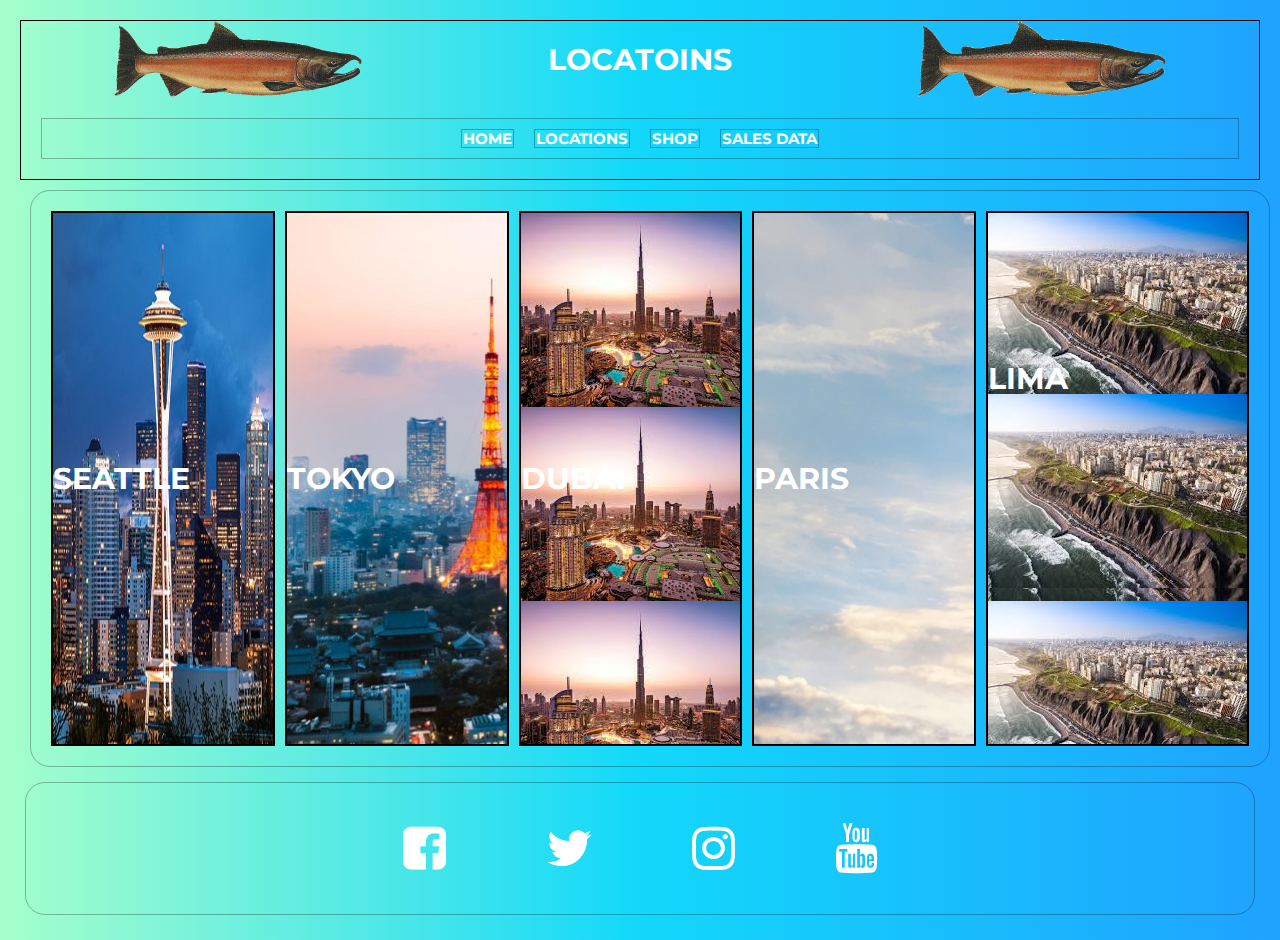
==== locations.html @ 36c0ec58 "add sales, shop location pages" ====
<!DOCTYPE html>
<html>

<head>
  <title>Locations</title>
  <meta charset="utf-8">
  <meta name="veiwport" content="width=device-width, initial-scale=1.0">
  <link href="https://fonts.googleapis.com/css2?family=Montserrat:wght@500&display=swap" rel="stylesheet">
  <link rel="stylesheet" href="css/reset.css">
  <link rel="stylesheet" href="css/style.css">
  <link rel="stylesheet" href="https://stackpath.bootstrapcdn.com/font-awesome/4.7.0/css/font-awesome.min.css">
</head>

<body>

  <body>
    <div class="main-location-container">
      <header>
        <div class="shop-header-box">
          <div class="shop-logo">
            <img src="/img/salmon.png" alt="salmon">
            <h1>Locatoins</h1>
            <img src="/img/salmon.png" alt="salmon">
          </div>
          <nav>
            <ul>
              <li><a href="index.html">Home</a></li>
              <li><a href="locations.html">Locations</a></li>
              <li><a href="shop.html">Shop</a></li>
              <li><a href="sales.html">Sales Data</a></li>
            </ul>
          </nav>
        </div>
        </header>

      <main>
        <div class="main-location">
          <div class="seattle">
            <h2>Seattle</h2>
            <!-- <div class="seattle-img"> -->
              <!-- <img src="/img/seattle.jpg" alt="seattle">  -->
            <!-- </div> -->
          </div>
          <div class="tokyo">Tokyo
            <div class="tokyo-img">
              
            </div>
          </div>
          <div class="dubai">Dubai
            <div class="dubai-img">
      
            </div>
          </div>
          <div class="paris">Paris
            <div class="paris-img">
            </div>
          </div>
          <div class="lima">Lima
            <div class="lima-img">
              <img src="/img/lima.jpg" alt="lima">
            </div>
          </div>
        </>
      </main>
      
      <footer>
        <div class="footer-logos">
          <ul>
            <li><a href="https://www.facebook.com/"><i class="fa fa-facebook-square"></i></a></li>
            <li><a href="https://twitter.com/"><i class="fa fa-twitter"></i></a></li>
            <li><a href="https://www.instagram.com/"><i class="fa fa-instagram"></i></a></li>
            <li><a href="https://www.youtube.com/"><i class="fa fa-youtube"></i></a></li>
          </ul>
        </div>
      </footer>
    </div>
    <script src="/js/app.js"></script>
  </body>

</html>
---- css/style.css ----
* {
  padding: 0;
  margin: 0;
  text-decoration: none;
  list-style: none;
  box-sizing: border-box;
}

body {
  display: flex;
  justify-content: center;
  align-items: center;
  font-family: 'Montserrat', sans-serif;
  font-weight: bold;
  font-size: 30px;
  color: white;
  text-transform: uppercase;
  background: #1FA2FF;
  background: -webkit-linear-gradient(to right, #A6FFCB, #12D8FA, #1FA2FF);
  background: linear-gradient(to right, #A6FFCB, #12D8FA, #1FA2FF);
}

.main-container {
  border: 3px solid red;
  display: grid;
  grid-template-columns: 1fr 1fr 1fr 1fr;
  grid-template-rows: 0.2fr 3fr 1.5fr 0.4fr;
  grid-template-areas: "header header header header" "main main main sidebar" "box-1 box-2 box-3 sidebar" "footer footer footer footer";
  height: 100vh;
  padding: 20px;
}

/* Navigation */

.home-header-box {
  display: flex;
  justify-content: center;
  justify-content: space-around;
  align-items: center;
  border: 1px solid black;
  border-radius: 20px;
  width: 100%;
  grid-area: header;
}

.home-header-box img {
 width: 20%;
 padding: 20px;
}

nav {
  display: flex;
  justify-content: center;
  align-items: center;
  margin: 20px;
  border: 1px solid rgba(0, 0, 0, 0.274);
  grid-area: nav;
}

nav ul {
  display: flex;
  justify-content: center;
  align-items: center;
  font-size: 15px;
  margin: 0px 20px;
}

nav ul li {
  border: 1px solid rgba(0, 0, 0, 0.274);
  padding: 1px;
  margin: 10px;
}

nav ul li a {
  color: white;
}


/* Main Content */

main {
  display: flex;
  flex-wrap: wrap;
  justify-content: center;
  border: 1px solid rgba(0, 0, 0, 0.274);
  border-radius: 20px;
  padding: 20px;
  margin: 10px;
  width: 100%;
  grid-area: main;
}

.sidebar {
  display: flex;
  justify-content: center;
  border: 1px solid rgba(0, 0, 0, 0.274);
  border-radius: 20px;
  padding: 20px;
  margin: 10px;
  grid-area: sidebar;
}

.box-1 {
  display: flex;
  justify-content: center;
  align-items: center;
  border: 1px solid rgba(0, 0, 0, 0.274);
  border-radius: 20px;
  padding: 20px;
  margin: 10px;
  width: 100%;
  grid-area: box-1;
}

.magazine-box {
  display: flex;
  flex-wrap: wrap;
  align-content: center;
  align-content: space-around;
  border: 2px solid black;
  margin: 20px;
  padding: 10px;
  background-color: brown;
}

.magazine-box h1 {
  display: flex;
  flex-wrap: wrap;
  align-content: center;
  align-items: center;
  border: 1px solid black;
  letter-spacing: .1rem;
}

.magazine-box h2 {
  display: flex;
  align-content: center;
  align-items: center;
  font-size: 20px;
  border: 1px solid black;
  text-shadow: black 1px 1px;
  padding: 20px;
}

.magazine-box p {
  display: flex;
  flex-wrap: wrap;
  font-size: 1rem;
  border: 1px solid black;
  margin: 3px;
  color: salmon;
}

.magazine-box img {
  border: 1px solid black;
  width: 100%;
  margin: 1px;
  padding: 10px;
}

.box-2 {
  display: flex;
  justify-content: center;
  align-items: center;
  border: 1px solid rgba(0, 0, 0, 0.274);
  border-radius: 20px;
  padding: 20px;
  margin: 10px;
  width: 100%;
  grid-area: box-2;
}

.b2 {
  display: flex;
  flex-wrap: wrap;
  border: 1px solid black;
  justify-content: center;
  align-items: center;
  width: 100%;
}

.b2 h2 {
  border: 1xp solid black;
}

.b2 img {
  border: 3px solid green;
  border-radius: 20px;
  padding: 10px;
  width: 70%;
}

.box-3 {
  display: flex;
  flex-wrap: wrap;
  justify-content: center;
  border: 1px solid rgba(0, 0, 0, 0.274);
  border-radius: 20px;
  padding: 20px;
  margin: 10px;
  grid-area: box-3;
}

/* Footer  */

footer {
  display: flex;
  justify-content: center;
  align-items: center;
  border: 1px solid rgba(0, 0, 0, 0.274);
  border-radius: 20px;
  padding: 20px;
  margin: 10px;
  grid-area: footer;
  margin: 5px;
}

.footer-logos ul {
  display: flex;
  justify-content: center;
  align-content: center;
  align-content: space-between;
  width: 100%;
  padding: 20px;
}

.footer-logos a {
  color: white;
  font-size: 50px;
  padding: 20px;
  margin: 0px 30px;
  width: 100%;
  border-radius: 20px;
}

/* Sale Page */

.main-sales-container {
  border: 3px solid red;
  display: grid;
  grid-template-columns: 1fr 1fr 1fr 1fr;
  grid-template-rows: 0.2fr 3fr 1.5fr 0.4fr;
  grid-template-areas: 
  "header header header header" 
  "main main main main" 
  "main main main main" 
  "footer footer footer footer";
  height: 100vh;
  padding: 20px;
}

header {
  display: flex;
  justify-content: center;
  justify-content: space-around;
  align-items: center;
  border: 1px solid black;
  width: 100%;
  grid-area: header;
}

.sales-header-box {
  width: 100%;
}
.sales-logo {
  display: flex;
  justify-content: center;
  align-items: center;
  justify-content: space-around;
  padding: 10px;
  border: 1px solid black;
}

.sales-logo img {
  width: 20%;
}

.main-sales {
  display: flex;
  justify-content: center;
  align-content: center;
  width: 100%;
  border: 2px solid green; 
}

#cookie-table {
  flex-grow: inherit;
  width: 50%;
  height: 100%;
  border: 5px solid salmon;
  border-radius: 40px;
  border-spacing: 15px;
  border-collapse: separate;
  padding: 40px;
  text-align: right;
}

/* shop */

.main-shop-container {
  display: grid;
  grid-template-columns: 1fr 1fr 1fr 1fr;
  grid-template-rows: 0.2fr 3fr 1.5fr 0.4fr;
  grid-template-areas: 
  "header header header header" 
  "main main main main" 
  "main main main main" 
  "footer footer footer footer";
  height: 100vh;
  margin: 20px;
}

.shop-logo {
  display: flex;
  justify-content: center;
  align-items: center;
  justify-content: space-around;
}

.shop-logo img {
  width: 20%;
}

.main-shop {
  display: flex;
  border: 3px solid black;
  width: 100%;
}

.main-shop-box-1{
  display: flex;
  justify-content: center;
  align-items: center;
  border: 1px solid black;
  width: 33%;
}
.main-shop-box-2{
  display: flex;
  border: 1px solid black;
  justify-content: center;
  align-items: center;
  width: 33%;
  
}
.main-shop-box-3{
  display: flex;
  justify-content: center;
  align-items: center;
  border: 1px solid black;
  width: 33%;
}

/* Location */

.main-location-container {
  display: grid;
  grid-template-columns: 1fr 1fr 1fr 1fr;
  grid-template-rows: 0.2fr 3fr 1.5fr 0.4fr;
  grid-template-areas: 
  "header header header header" 
  "main main main main" 
  "main main main main" 
  "footer footer footer footer";
  height: 100vh;
  margin: 20px;
}

.main-location {
  display: grid;
  grid-template-columns: 1fr 1fr 1fr 1fr 1fr;
  grid-template-rows: 1fr 1fr 1fr 1fr 1fr;
  gap: 10px;
  width: 100%;
}

.seattle {
  border: 2px solid black;
  justify-content: center;
  align-items: center;
  align-content: center;
  width: 100%;
  grid-row: 1/6;
  grid-column: 1/2;
  background-image: url(/img/seattle.jpg);
  background-repeat: no-repeat;
  background-size: 100% 100%;
}

/* .seattle img { */
  /* width: 100%; */
/* } */

.tokyo {
  border: 2px solid black;
  justify-content: center;
  align-items: center;
  align-content: center;
  width: 100%;
  grid-row: 1/6;
  grid-column: 2/3;
  background-image: url(/img/tokyo.jpg);
}

.dubai {
  border: 2px solid black;
justify-content: center;
align-items: center;
align-content: center;
width: 100%;
grid-row: 1/6;
grid-column: 3/4;
background-image: url(/img/dubai.jpg);
}

.paris {
border: 2px solid black;
justify-content: center;
align-items: center;
align-content: center;
width: 100%;
grid-row: 1/6;
grid-column: 4/5;
background-image: url(/img/paris.jpg);
}

.lima {
  border: 2px solid black;
justify-content: center;
align-items: center;
align-content: center;
width: 100%;
grid-row: 1/6;
grid-column: 5/6;
background-image: url(/img/lima.jpg);
}







i:hover {
  background-color: rgba (250, 126, 112, .3);
  transition: .7s ease;
}

a:hover {
  background: rgba(250, 126, 112, .8);
  transition: .5s;
}
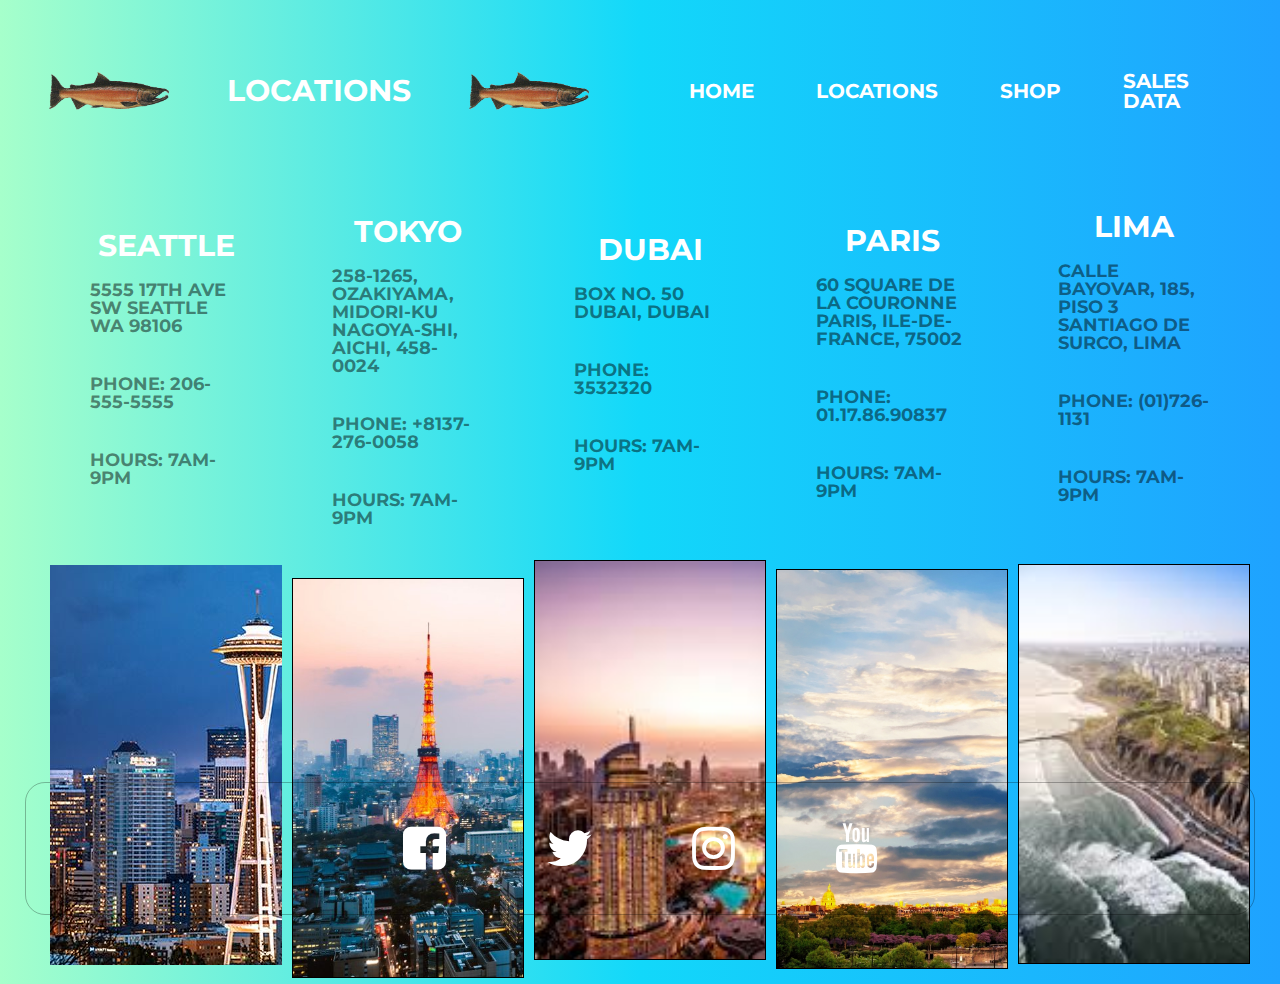
==== commit b1fab34b: "added addresses, aligned images and content" ====
--- a/locations.html
+++ b/locations.html
@@ -16,10 +16,10 @@
   <body>
     <div class="main-location-container">
       <header>
-        <div class="shop-header-box">
+        <div class="location-header-box">
           <div class="shop-logo">
             <img src="/img/salmon.png" alt="salmon">
-            <h1>Locatoins</h1>
+            <h1>Locations</h1>
             <img src="/img/salmon.png" alt="salmon">
           </div>
           <nav>
@@ -31,38 +31,71 @@
             </ul>
           </nav>
         </div>
-        </header>
+      </header>
 
       <main>
         <div class="main-location">
+
           <div class="seattle">
-            <h2>Seattle</h2>
-            <!-- <div class="seattle-img"> -->
-              <!-- <img src="/img/seattle.jpg" alt="seattle">  -->
-            <!-- </div> -->
-          </div>
-          <div class="tokyo">Tokyo
-            <div class="tokyo-img">
-              
+            <div class="contact">
+              <h2>Seattle</h2>
+              <p>5555 17th Ave SW Seattle WA 98106</p>
+              <p>Phone: 206-555-5555</p>
+              <p>Hours: 7am-9pm</p>
+            </div>
+            <div class="seattle-img">
             </div>
           </div>
-          <div class="dubai">Dubai
-            <div class="dubai-img">
-      
+          
+          <div class="tokyo">
+            <div class="contact">
+              <h2>Tokyo</h2>
+              <p>258-1265, Ozakiyama, Midori-ku Nagoya-shi, Aichi, 458-0024</p>
+              <p>Phone: +8137-276-0058</p>
+              <p>Hours: 7am-9pm</p>
+            </div>
+            <div class="tokyo-img">
             </div>
           </div>
-          <div class="paris">Paris
+          
+          <div class="dubai">
+            <div class="contact">
+              <h2>Dubai</h2>
+              <p>Box No. 50 Dubai, Dubai</p>
+              <p>Phone: 3532320</p>
+              <p>Hours: 7am-9pm</p>
+            </div>
+            <div class="dubai-img">
+            </div>  
+          </div>
+          
+          <div class="paris">
+            <div class="contact">
+              <h2>Paris</h2>
+              <p>60 Square de la Couronne Paris, Ile-de-France, 75002</p>
+              <p>Phone: 01.17.86.90837</p>
+              <p>Hours: 7am-9pm</p>
+            </div>
             <div class="paris-img">
             </div>
           </div>
-          <div class="lima">Lima
+          
+          
+          <div class="lima">
+            <div class="contact">
+              <h2>Lima</h2>
+              <p>Calle Bayovar, 185, Piso 3 Santiago De Surco, Lima</p>
+              <p>Phone: (01)726-1131</p>
+              <p>Hours: 7am-9pm</p>
+            </div>
             <div class="lima-img">
-              <img src="/img/lima.jpg" alt="lima">
             </div>
           </div>
-        </>
+
+        </div>
+
       </main>
-      
+
       <footer>
         <div class="footer-logos">
           <ul>
--- a/css/style.css
+++ b/css/style.css
@@ -20,8 +20,18 @@
   background: linear-gradient(to right, #A6FFCB, #12D8FA, #1FA2FF);
 }
 
+header {
+  display: flex;
+  justify-content: center;
+  justify-content: space-around;
+  align-items: center;
+  /* border: 1px solid black; */
+  width: 100%;
+  grid-area: header;
+}
+
 .main-container {
-  border: 3px solid red;
+  /* border: 3px solid red; */
   display: grid;
   grid-template-columns: 1fr 1fr 1fr 1fr;
   grid-template-rows: 0.2fr 3fr 1.5fr 0.4fr;
@@ -37,15 +47,15 @@
   justify-content: center;
   justify-content: space-around;
   align-items: center;
-  border: 1px solid black;
+  /* border: 1px solid white; */
   border-radius: 20px;
   width: 100%;
   grid-area: header;
 }
 
 .home-header-box img {
- width: 20%;
- padding: 20px;
+  width: 20%;
+  padding: 20px;
 }
 
 nav {
@@ -53,8 +63,8 @@
   justify-content: center;
   align-items: center;
   margin: 20px;
-  border: 1px solid rgba(0, 0, 0, 0.274);
-  grid-area: nav;
+  /* border: 1px solid rgba(0, 0, 0, 0.274); */
+  /* grid-area: nav; */
 }
 
 nav ul {
@@ -66,23 +76,30 @@
 }
 
 nav ul li {
-  border: 1px solid rgba(0, 0, 0, 0.274);
+  /* border: 1px solid rgba(0, 0, 0, 0.274); */
   padding: 1px;
   margin: 10px;
+  border-radius: 10px;
 }
 
 nav ul li a {
+  display: flex;
+  justify-content: center;
+  align-content: center;
+  align-items: center;
   color: white;
-}
-
-
-/* Main Content */
+  font-size: 20px;
+  padding: 20px;
+  border-radius: 10px;
+}
+
+/* Home /////// ////////////////////////////////////////////////////////////*/
 
 main {
   display: flex;
   flex-wrap: wrap;
   justify-content: center;
-  border: 1px solid rgba(0, 0, 0, 0.274);
+  /* border: 1px solid rgba(0, 0, 0, 0.274); */
   border-radius: 20px;
   padding: 20px;
   margin: 10px;
@@ -93,22 +110,30 @@
 .sidebar {
   display: flex;
   justify-content: center;
-  border: 1px solid rgba(0, 0, 0, 0.274);
+  /* border: 1px solid rgba(0, 0, 0, 0.274); */
   border-radius: 20px;
   padding: 20px;
   margin: 10px;
   grid-area: sidebar;
-}
+  overflow: hidden;
+}
+
+.sidebar-box {
+  margin: 20px;
+  display: flex;
+  flex-direction: column;
+  justify-content: center;
+}
+
 
 .box-1 {
   display: flex;
   justify-content: center;
   align-items: center;
-  border: 1px solid rgba(0, 0, 0, 0.274);
-  border-radius: 20px;
-  padding: 20px;
-  margin: 10px;
-  width: 100%;
+  border-radius: 20px;
+  padding: 20px;
+  margin: 10px;
+  /* width: 100%; */
   grid-area: box-1;
 }
 
@@ -162,7 +187,7 @@
   display: flex;
   justify-content: center;
   align-items: center;
-  border: 1px solid rgba(0, 0, 0, 0.274);
+  /* border: 1px solid rgba(0, 0, 0, 0.274); */
   border-radius: 20px;
   padding: 20px;
   margin: 10px;
@@ -173,7 +198,7 @@
 .b2 {
   display: flex;
   flex-wrap: wrap;
-  border: 1px solid black;
+  /* border: 1px solid black; */
   justify-content: center;
   align-items: center;
   width: 100%;
@@ -184,7 +209,7 @@
 }
 
 .b2 img {
-  border: 3px solid green;
+  /* border: 3px solid green; */
   border-radius: 20px;
   padding: 10px;
   width: 70%;
@@ -192,13 +217,30 @@
 
 .box-3 {
   display: flex;
-  flex-wrap: wrap;
-  justify-content: center;
-  border: 1px solid rgba(0, 0, 0, 0.274);
+  justify-content: center;
+  /* border: 1px solid rgba(0, 0, 0, 0.274); */
   border-radius: 20px;
   padding: 20px;
   margin: 10px;
   grid-area: box-3;
+  width: 100%;
+  /* border: 3px solid black; */
+}
+
+.b3 {
+  display: flex;
+  flex-direction: column;
+  justify-content: center;
+  align-items: center;
+  align-content: center;
+  width: 100%;
+  /* border: 3px solid green; */
+}
+
+.b3 img {
+  width: 75%;
+  border-radius: 20px;
+  margin-top: 20px;
 }
 
 /* Footer  */
@@ -233,46 +275,40 @@
   border-radius: 20px;
 }
 
-/* Sale Page */
+/* Sales Page //////////////////////////////////////////////////////////////// */
 
 .main-sales-container {
-  border: 3px solid red;
+  /* border: 3px solid red; */
   display: grid;
   grid-template-columns: 1fr 1fr 1fr 1fr;
   grid-template-rows: 0.2fr 3fr 1.5fr 0.4fr;
-  grid-template-areas: 
-  "header header header header" 
-  "main main main main" 
-  "main main main main" 
-  "footer footer footer footer";
+  grid-template-areas: "header header header header" "main main main main" "main main main main" "footer footer footer footer";
   height: 100vh;
   padding: 20px;
 }
 
-header {
-  display: flex;
-  justify-content: center;
-  justify-content: space-around;
-  align-items: center;
-  border: 1px solid black;
+.sales-header-box {
+  display: flex;
+  justify-content: center;
+  justify-content: space-around;
+  align-items: center;
+  border-radius: 20px;
   width: 100%;
   grid-area: header;
 }
 
-.sales-header-box {
-  width: 100%;
-}
 .sales-logo {
   display: flex;
   justify-content: center;
   align-items: center;
   justify-content: space-around;
   padding: 10px;
-  border: 1px solid black;
+  /* border: 1px solid black; */
 }
 
 .sales-logo img {
   width: 20%;
+  padding: 20px;
 }
 
 .main-sales {
@@ -280,12 +316,20 @@
   justify-content: center;
   align-content: center;
   width: 100%;
-  border: 2px solid green; 
+}
+
+.cookie-table-box {
+  display: flex;
+  justify-content: center;
+  align-content: center;
+  align-items: center;
+  padding: 40px;
+  width: 100%;
 }
 
 #cookie-table {
-  flex-grow: inherit;
-  width: 50%;
+  /* flex-grow: inherit; */
+  width: 80%;
   height: 100%;
   border: 5px solid salmon;
   border-radius: 40px;
@@ -295,19 +339,36 @@
   text-align: right;
 }
 
-/* shop */
+td, th {
+  background-color: salmon;
+  border-radius: 10px;
+  padding: 10px;
+}
+
+
+
+/* shop ///////////////////////////////////////////////////////////////*/
 
 .main-shop-container {
   display: grid;
   grid-template-columns: 1fr 1fr 1fr 1fr;
   grid-template-rows: 0.2fr 3fr 1.5fr 0.4fr;
-  grid-template-areas: 
-  "header header header header" 
-  "main main main main" 
-  "main main main main" 
-  "footer footer footer footer";
+  grid-template-areas: "header header header header" "main main main main" "main main main main" "footer footer footer footer";
   height: 100vh;
   margin: 20px;
+  width: 100%;
+  /* border: 3px solid greenyellow; */
+}
+
+.shop-header-box {
+  display: flex;
+  justify-content: center;
+  justify-content: space-around;
+  align-items: center;
+  /* border: 1px solid white; */
+  border-radius: 20px;
+  width: 100%;
+  grid-area: header;
 }
 
 .shop-logo {
@@ -315,6 +376,7 @@
   justify-content: center;
   align-items: center;
   justify-content: space-around;
+  /* border: 3px solid red; */
 }
 
 .shop-logo img {
@@ -323,44 +385,87 @@
 
 .main-shop {
   display: flex;
-  border: 3px solid black;
-  width: 100%;
-}
-
-.main-shop-box-1{
-  display: flex;
-  justify-content: center;
-  align-items: center;
-  border: 1px solid black;
+  /* border: 3px solid black; */
+  width: 100%;
+}
+
+.main-shop-box-1 {
+  display: flex;
+  justify-content: center;
+  align-items: center;
+  /* border: 1px solid black; */
   width: 33%;
-}
-.main-shop-box-2{
-  display: flex;
-  border: 1px solid black;
+  margin: 10px;
+}
+
+.main-shop-box-2 {
+  display: flex;
+  /* border: 1px solid black; */
   justify-content: center;
   align-items: center;
   width: 33%;
-  
-}
-.main-shop-box-3{
-  display: flex;
-  justify-content: center;
-  align-items: center;
-  border: 1px solid black;
+  margin: 10px;
+}
+
+.main-shop-box-3 {
+  display: flex;
+  justify-content: center;
+  align-items: center;
+  /* border: 1px solid black; */
   width: 33%;
-}
-
-/* Location */
+  margin: 10px;
+}
+
+.swag-item-1 {
+  display: flex;
+  flex-direction: column;
+  justify-content: center;
+  align-items: center;
+  /* border: 3px solid green; */
+  width: 100%;
+}
+
+.swag-item-1 img {
+  width: 75%;
+  border-radius: 20px;
+}
+
+.swag-item-2 {
+  display: flex;
+  flex-direction: column;
+  justify-content: center;
+  align-items: center;
+  /* border: 3px solid green; */
+  width: 100%;
+}
+
+.swag-item-2 img {
+  width: 75%;
+  border-radius: 20px;
+}
+
+
+.swag-item-3 {
+  display: flex;
+  flex-direction: column;
+  justify-content: center;
+  align-items: center;
+  /* border: 3px solid green; */
+  width: 100%;
+}
+
+.swag-item-3 img {
+  width: 75%;
+  border-radius: 20px;
+}
+
+/* Location ////////////////////////////////////////////////////////////*/
 
 .main-location-container {
   display: grid;
   grid-template-columns: 1fr 1fr 1fr 1fr;
   grid-template-rows: 0.2fr 3fr 1.5fr 0.4fr;
-  grid-template-areas: 
-  "header header header header" 
-  "main main main main" 
-  "main main main main" 
-  "footer footer footer footer";
+  grid-template-areas: "header header header header" "main main main main" "main main main main" "footer footer footer footer";
   height: 100vh;
   margin: 20px;
 }
@@ -373,72 +478,125 @@
   width: 100%;
 }
 
+.location-header-box {
+  display: flex;
+  justify-content: center;
+  justify-content: space-around;
+  align-items: center;
+  border-radius: 20px;
+  width: 100%;
+  grid-area: header;
+}
+
 .seattle {
-  border: 2px solid black;
-  justify-content: center;
-  align-items: center;
-  align-content: center;
+  display: flex;
+  flex-direction: column;
+  /* border: 2px solid black; */
+  justify-content: center;
+  align-items: center;
+  align-content: center;
+  justify-content: space-around;
   width: 100%;
   grid-row: 1/6;
   grid-column: 1/2;
+  /* background-image: url(/img/seattle.jpg); */
+  /* background-repeat: no-repeat; */
+  /* background-position: center; */
+}
+
+.seattle-img {
+  width: 100%;
+  height: 400px;
   background-image: url(/img/seattle.jpg);
-  background-repeat: no-repeat;
-  background-size: 100% 100%;
-}
-
-/* .seattle img { */
-  /* width: 100%; */
-/* } */
+}
 
 .tokyo {
-  border: 2px solid black;
-  justify-content: center;
-  align-items: center;
-  align-content: center;
+  display: flex;
+  flex-direction: column;
+  /* border: 2px solid black; */
+  justify-content: center;
+  align-items: center;
+  align-content: center;
+  justify-content: space-around;
   width: 100%;
   grid-row: 1/6;
   grid-column: 2/3;
+}
+
+.tokyo-img {
+  border: 1px solid black;
+  width: 100%;
+  height: 400px;
   background-image: url(/img/tokyo.jpg);
+  background-size: cover;
 }
 
 .dubai {
-  border: 2px solid black;
-justify-content: center;
-align-items: center;
-align-content: center;
-width: 100%;
-grid-row: 1/6;
-grid-column: 3/4;
-background-image: url(/img/dubai.jpg);
+  display: flex;
+  flex-direction: column;
+  /* border: 2px solid black; */
+  justify-content: center;
+  align-items: center;
+  align-content: center;
+  justify-content: space-around;
+  width: 100%;
+  grid-row: 1/6;
+  grid-column: 3/4;
+}
+
+.dubai-img {
+  border: 1px solid black;
+  width: 100%;
+  height: 400px;
+  background-image: url(/img/dubai.jpg);
+  background-size: cover;
 }
 
 .paris {
-border: 2px solid black;
-justify-content: center;
-align-items: center;
-align-content: center;
-width: 100%;
-grid-row: 1/6;
-grid-column: 4/5;
-background-image: url(/img/paris.jpg);
+  display: flex;
+  flex-direction: column;
+  /* border: 2px solid black; */
+  justify-content: center;
+  align-items: center;
+  align-content: center;
+  justify-content: space-around;
+  width: 100%;
+  grid-row: 1/6;
+  grid-column: 4/5;
+  /* background-image: url(/img/paris.jpg); */
+
+}
+
+.paris-img {
+  border: 1px solid black;
+  width: 100%;
+  height: 400px;
+  background-image: url(/img/paris.jpg);
+  background-size: cover;
 }
 
 .lima {
-  border: 2px solid black;
-justify-content: center;
-align-items: center;
-align-content: center;
-width: 100%;
-grid-row: 1/6;
-grid-column: 5/6;
-background-image: url(/img/lima.jpg);
-}
-
-
-
-
-
-
+  display: flex;
+  flex-direction: column;
+  /* border: 2px solid black; */
+  justify-content: center;
+  align-items: center;
+  align-content: center;
+  justify-content: space-around;
+  width: 100%;
+  grid-row: 1/6;
+  grid-column: 5/6;
+  
+}
+
+.lima-img {
+  border: 1px solid black;
+  width: 100%;
+  height: 400px;
+  margin: 20px;
+  background-image: url(/img/lima.jpg);
+  background-size: cover;
+}
 
 i:hover {
   background-color: rgba (250, 126, 112, .3);
@@ -448,4 +606,21 @@
 a:hover {
   background: rgba(250, 126, 112, .8);
   transition: .5s;
+}
+
+p {
+  color: rgba(0, 0, 0, 0.479);
+  font-size: large;
+  margin: 20px;
+}
+
+.contact {
+  display: flex;
+  flex-direction: column;
+  justify-content: center;
+  align-items: center;
+  align-content: center;
+  /* border: 3px solid greenyellow; */
+  /* margin: 20px; */
+  padding: 20px;
 }